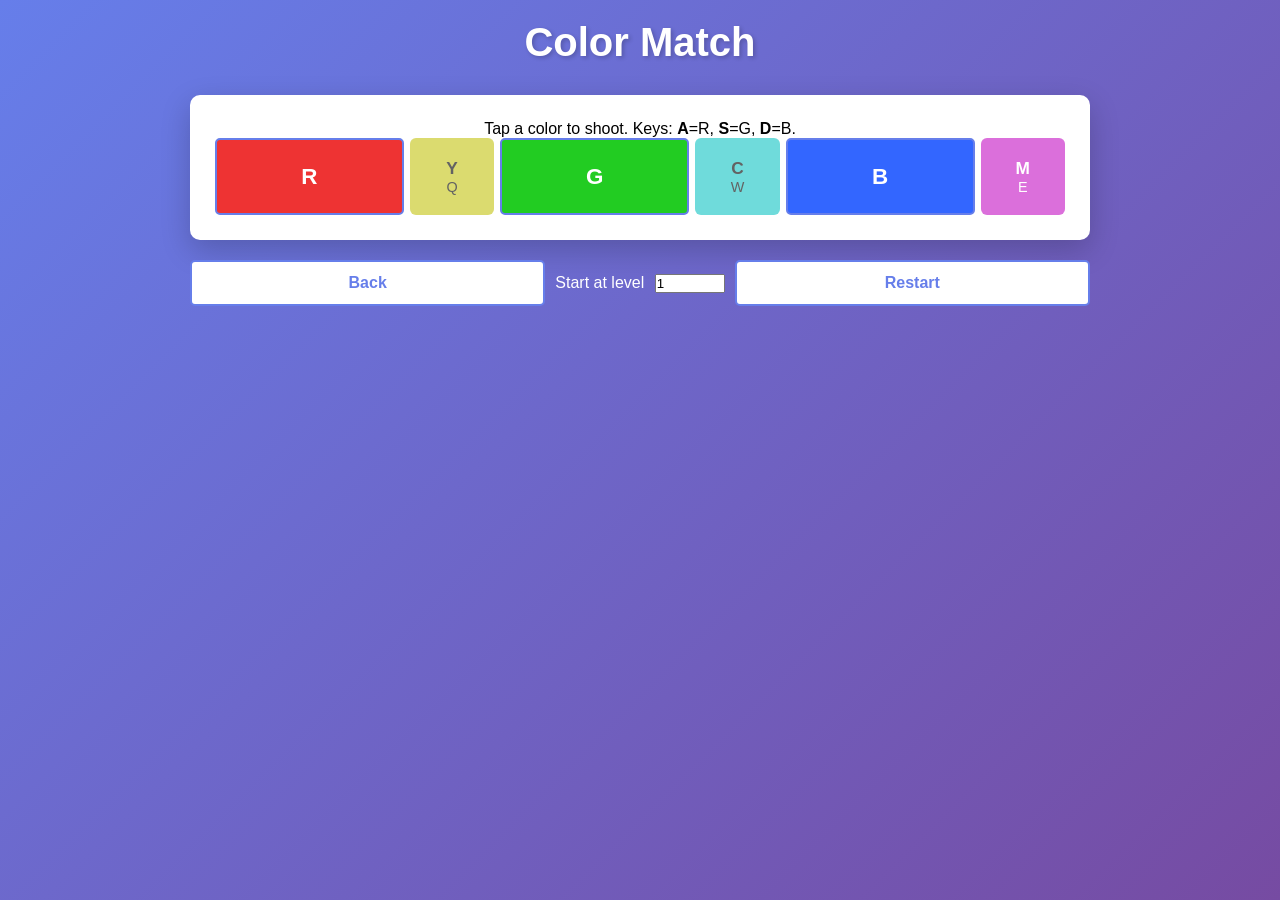
==== web/game.html @ 8110983b "Game implemented" ====
<!DOCTYPE html>
<html lang="en">
<head>
    <meta charset="UTF-8">
    <meta name="viewport" content="width=device-width, initial-scale=1.0">
    <title>HallwayLedBar — Game</title>
    <link rel="stylesheet" href="style.css">
    <script src="game.js" defer></script>
</head>
<body>
    <div class="container">
        <h1>Color Match</h1>

        <div class="card">
            <p style="text-align:center; margin-top:0;">Tap a color to shoot. Keys: <strong>A</strong>=R, <strong>S</strong>=G, <strong>D</strong>=B.</p>
            <div class="button-group" style="display:flex; gap:6px; flex-wrap:wrap; align-items:stretch;">
                <button id="btnR" class="btn" style="flex:2; min-width:80px; background:#e33; color:#fff; font-size:1.4em; padding:20px;">R</button>
                <div class="mix-hint" style="flex:1; min-width:50px; background:#cc3; color:#222; font-size:0.9em; padding:20px 6px; border-radius:6px; display:flex; flex-direction:column; align-items:center; justify-content:center; user-select:none; pointer-events:none; opacity:0.7;">
                    <strong style="font-size:1.2em;">Y</strong><span>Q</span>
                </div>
                <button id="btnG" class="btn" style="flex:2; min-width:80px; background:#2c2; color:#fff; font-size:1.4em; padding:20px;">G</button>
                <div class="mix-hint" style="flex:1; min-width:50px; background:#3cc; color:#222; font-size:0.9em; padding:20px 6px; border-radius:6px; display:flex; flex-direction:column; align-items:center; justify-content:center; user-select:none; pointer-events:none; opacity:0.7;">
                    <strong style="font-size:1.2em;">C</strong><span>W</span>
                </div>
                <button id="btnB" class="btn" style="flex:2; min-width:80px; background:#36f; color:#fff; font-size:1.4em; padding:20px;">B</button>
                <div class="mix-hint" style="flex:1; min-width:50px; background:#c3c; color:#fff; font-size:0.9em; padding:20px 6px; border-radius:6px; display:flex; flex-direction:column; align-items:center; justify-content:center; user-select:none; pointer-events:none; opacity:0.7;">
                    <strong style="font-size:1.2em;">M</strong><span>E</span>
                </div>
            </div>
        </div>

        <div style="text-align:center; margin-top:20px; display:flex; gap:10px; align-items:center; justify-content:center; flex-wrap:wrap;">
            <button id="btnBack" class="btn">Back</button>
            <label style="color:#fff;">Start at level
                <input id="startLevel" type="number" min="1" value="1" style="width:70px; margin-left:6px;">
            </label>
            <button id="btnRestart" class="btn">Restart</button>
        </div>

        <div id="message" class="message"></div>
    </div>
</body>
</html>
---- web/style.css ----
/* Global Styles */
* {
    margin: 0;
    padding: 0;
    box-sizing: border-box;
}

body {
    font-family: -apple-system, BlinkMacSystemFont, 'Segoe UI', Roboto, Oxygen, Ubuntu, Cantarell, sans-serif;
    background: linear-gradient(135deg, #667eea 0%, #764ba2 100%);
    min-height: 100vh;
    padding: 20px;
}

.container {
    max-width: 900px;
    margin: 0 auto;
}

h1 {
    color: white;
    text-align: center;
    margin-bottom: 30px;
    font-size: 2.5em;
    text-shadow: 2px 2px 4px rgba(0,0,0,0.2);
}

h2 {
    color: #333;
    margin-bottom: 15px;
    font-size: 1.5em;
}

/* Card */
.card {
    background: white;
    border-radius: 10px;
    padding: 25px;
    margin-bottom: 20px;
    box-shadow: 0 10px 30px rgba(0,0,0,0.2);
}

/* Status Grid */
.status-grid {
    display: grid;
    grid-template-columns: repeat(auto-fit, minmax(200px, 1fr));
    gap: 15px;
}

.status-item {
    display: flex;
    flex-direction: column;
    padding: 10px;
    background: #f8f9fa;
    border-radius: 5px;
}

.status-item .label {
    font-size: 0.9em;
    color: #666;
    margin-bottom: 5px;
}

.status-item .value {
    font-size: 1.2em;
    font-weight: bold;
    color: #333;
}

/* Buttons */
.button-group {
    display: flex;
    gap: 10px;
}

.btn {
    flex: 1;
    padding: 12px 20px;
    border: 2px solid #667eea;
    background: white;
    color: #667eea;
    border-radius: 5px;
    font-size: 16px;
    font-weight: bold;
    cursor: pointer;
    transition: all 0.3s;
}

.btn:hover {
    background: #667eea;
    color: white;
    transform: translateY(-2px);
    box-shadow: 0 5px 15px rgba(102, 126, 234, 0.3);
}

.btn-active {
	border-width: 8px;
	padding: 6px;
}

.btn-primary {
    background: #667eea;
    color: white;
}

.btn-primary:hover {
    background: #5568d3;
}

.btn-success {
    background: #28a745;
    color: white;
    border-color: #28a745;
    width: 100%;
    margin-top: 15px;
}

.btn-success:hover {
    background: #218838;
    border-color: #218838;
}

.btn-delete {
    background: #dc3545;
    color: white;
    border: none;
    width: 30px;
    height: 30px;
    border-radius: 50%;
    font-size: 20px;
    cursor: pointer;
    transition: all 0.3s;
}

.btn-delete:hover {
    background: #c82333;
    transform: scale(1.1);
}

.btn-danger {
    background: #dc3545;
    color: white;
    border: 2px solid #dc3545;
}

.btn-danger:hover {
    background: #c82333;
    border-color: #c82333;
    color: white;
    box-shadow: 0 5px 15px rgba(220, 53, 69, 0.3);
}

/* Form */
.form-group {
    margin-bottom: 15px;
}

.form-group label {
    display: block;
    margin-bottom: 5px;
    color: #555;
    font-weight: bold;
}

.form-group input,
.form-group select {
    width: 100%;
    padding: 10px;
    border: 2px solid #ddd;
    border-radius: 5px;
    font-size: 16px;
}

.form-group input:focus {
    outline: none;
    border-color: #667eea;
}

/* Schedule List */
.schedule-list {
    margin-bottom: 15px;
}

.schedule-step {
    display: flex;
    align-items: center;
    background: #f8f9fa;
    padding: 15px;
    margin-bottom: 10px;
    border-radius: 8px;
    cursor: move;
    transition: all 0.3s;
    border: 2px solid transparent;
}

.schedule-step:hover {
    background: #e9ecef;
    border-color: #667eea;
}

.drag-handle {
    font-size: 24px;
    color: #999;
    margin-right: 15px;
    cursor: grab;
}

.drag-handle:active {
    cursor: grabbing;
}

.step-content {
    flex: 1;
    display: flex;
    gap: 10px;
    align-items: center;
    flex-wrap: wrap;
}

.step-content select,
.step-content input {
    padding: 8px;
    border: 1px solid #ddd;
    border-radius: 4px;
    font-size: 14px;
}

.step-preview {
    width: 40px;
    height: 40px;
    border-radius: 5px;
    border: 2px solid #ddd;
    margin-left: 10px;
}

/* Message */
.message {
    padding: 15px;
    border-radius: 5px;
    margin-top: 20px;
    font-weight: bold;
    text-align: center;
    display: none;
}

.message.error {
    background: #fee;
    color: #c33;
    border: 2px solid #fcc;
}

.message.success {
    background: #efe;
    color: #3c3;
    border: 2px solid #cfc;
}

.message.info {
    background: #eef;
    color: #33c;
    border: 2px solid #ccf;
}

/* Responsive */
@media (max-width: 600px) {
    h1 {
        font-size: 1.8em;
    }

    .button-group {
        flex-direction: column;
    }

    .step-content {
        flex-direction: column;
        align-items: stretch;
    }

    .step-content input,
    .step-content select {
        width: 100% !important;
    }

    .schedule-step {
        flex-direction: column;
        align-items: flex-start;
    }

    .step-preview {
        margin-left: 0;
        margin-top: 10px;
        width: 100%;
        height: 30px;
    }
}

.time-selector { display: flex; gap: 10px; align-items: center; margin-bottom: 10px; }
.time-selector input[type="radio"] { margin-right: 5px; }
.time-selector label { margin-right: 15px; }
.color-preview {
	width: 60px; height: 60px; border-radius: 8px; border: 2px solid #ddd;
	cursor: pointer; position: relative;
}
.color-picker-popup {
	display: none; position: fixed; z-index: 1000; background: white;
	padding: 20px; border-radius: 10px; box-shadow: 0 10px 30px rgba(0,0,0,0.3);
	top: 50%; left: 50%; transform: translate(-50%, -50%);
}
.color-picker-popup.active { display: block; }
.hsv-picker { display: flex; flex-direction: column; gap: 15px; }
.hsv-slider { width: 100%; }
.upcoming-events { font-size: 0.9em; margin-top: 10px; }

/* File management page */
.files-table { width: 100%; border-collapse: collapse; font-size: 0.9em; }
.files-table th, .files-table td {
    text-align: left;
    padding: 8px 6px;
    border-bottom: 1px solid #eee;
    vertical-align: middle;
}
.files-table th {
    color: #666;
    font-weight: 600;
    font-size: 0.8em;
    text-transform: uppercase;
}
.files-table .mono {
    font-family: ui-monospace, SFMono-Regular, Menlo, monospace;
    word-break: break-all;
}
.files-table td.sha { font-size: 0.75em; color: #666; }
.btn-small { padding: 4px 10px; font-size: 0.85em; min-width: 0; }
progress { height: 10px; border-radius: 5px; }

.upcoming-event {
	padding: 5px; margin: 3px 0; background: #f0f0f0; border-radius: 3px;
	display: flex; justify-content: space-between;
	border-left: 4px solid transparent;
}
.upcoming-event.current-step {
	background: #e8f0ff;
	border-left-color: #667eea;
	font-weight: 600;
}
.event-left { display: inline-flex; align-items: center; gap: 8px; }
.event-swatch {
	display: inline-block;
	width: 2em; height: 1em;
	border-radius: 3px;
	border: 1px solid rgba(0,0,0,0.15);
	flex: 0 0 auto;
}
.schedule-step-new {
	background: #f8f9fa; padding: 15px; margin-bottom: 10px; border-radius: 8px;
	border: 2px solid #ddd;
}
.calculated-time { font-size: 0.85em; color: #666; margin-top: 5px; }
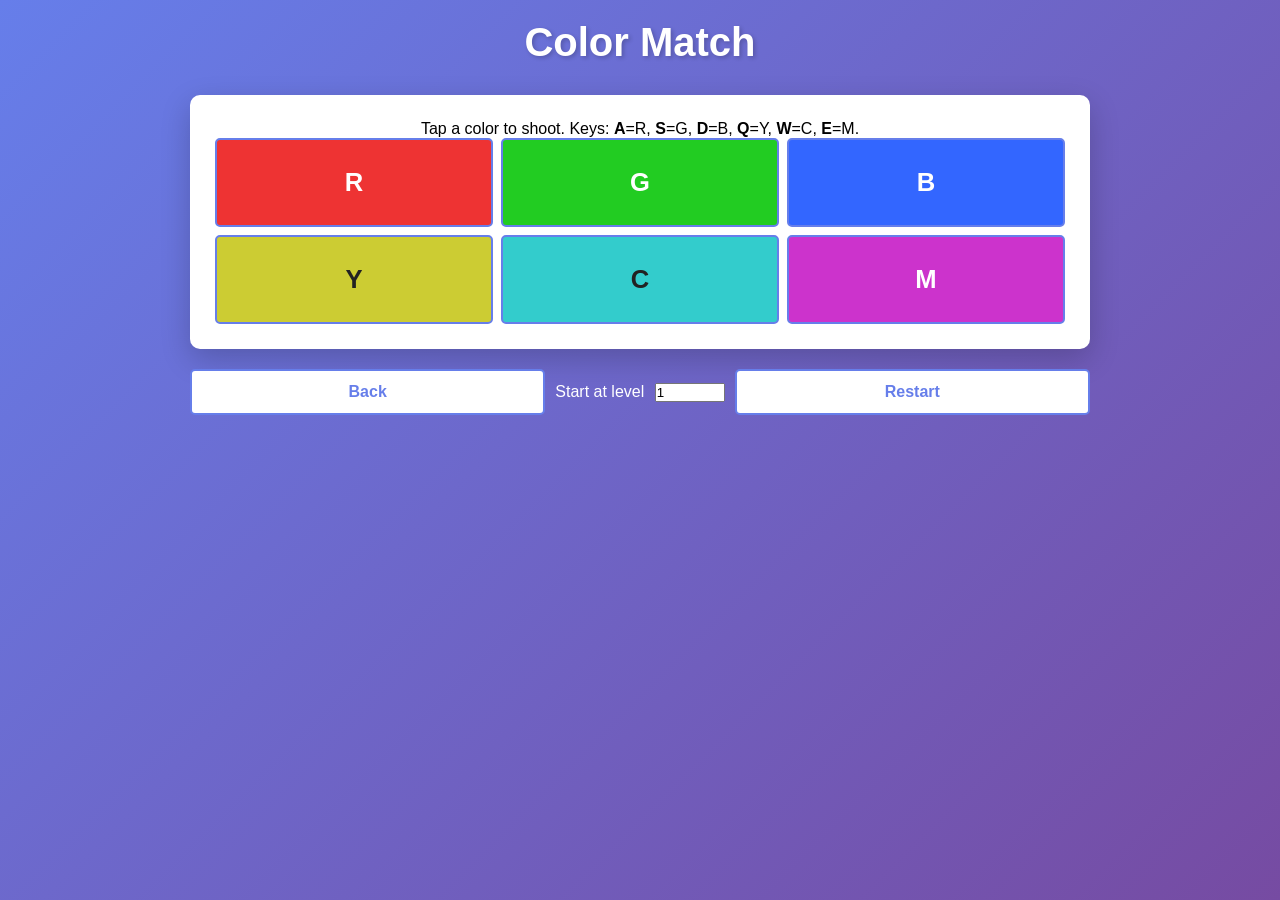
==== commit 160d9995: "Update docs, change the way CMY balls are shot, as multi-key / multi-button / multi-touch remains un" ====
--- a/web/game.html
+++ b/web/game.html
@@ -5,6 +5,9 @@
     <meta name="viewport" content="width=device-width, initial-scale=1.0">
     <title>HallwayLedBar — Game</title>
     <link rel="stylesheet" href="style.css">
+    <style>
+        .shoot-btn { font-size: 1.6em; padding: 28px 0; min-height: 80px; touch-action: manipulation; user-select: none; }
+    </style>
     <script src="game.js" defer></script>
 </head>
 <body>
@@ -12,20 +15,14 @@
         <h1>Color Match</h1>
 
         <div class="card">
-            <p style="text-align:center; margin-top:0;">Tap a color to shoot. Keys: <strong>A</strong>=R, <strong>S</strong>=G, <strong>D</strong>=B.</p>
-            <div class="button-group" style="display:flex; gap:6px; flex-wrap:wrap; align-items:stretch;">
-                <button id="btnR" class="btn" style="flex:2; min-width:80px; background:#e33; color:#fff; font-size:1.4em; padding:20px;">R</button>
-                <div class="mix-hint" style="flex:1; min-width:50px; background:#cc3; color:#222; font-size:0.9em; padding:20px 6px; border-radius:6px; display:flex; flex-direction:column; align-items:center; justify-content:center; user-select:none; pointer-events:none; opacity:0.7;">
-                    <strong style="font-size:1.2em;">Y</strong><span>Q</span>
-                </div>
-                <button id="btnG" class="btn" style="flex:2; min-width:80px; background:#2c2; color:#fff; font-size:1.4em; padding:20px;">G</button>
-                <div class="mix-hint" style="flex:1; min-width:50px; background:#3cc; color:#222; font-size:0.9em; padding:20px 6px; border-radius:6px; display:flex; flex-direction:column; align-items:center; justify-content:center; user-select:none; pointer-events:none; opacity:0.7;">
-                    <strong style="font-size:1.2em;">C</strong><span>W</span>
-                </div>
-                <button id="btnB" class="btn" style="flex:2; min-width:80px; background:#36f; color:#fff; font-size:1.4em; padding:20px;">B</button>
-                <div class="mix-hint" style="flex:1; min-width:50px; background:#c3c; color:#fff; font-size:0.9em; padding:20px 6px; border-radius:6px; display:flex; flex-direction:column; align-items:center; justify-content:center; user-select:none; pointer-events:none; opacity:0.7;">
-                    <strong style="font-size:1.2em;">M</strong><span>E</span>
-                </div>
+            <p style="text-align:center; margin-top:0;">Tap a color to shoot. Keys: <strong>A</strong>=R, <strong>S</strong>=G, <strong>D</strong>=B, <strong>Q</strong>=Y, <strong>W</strong>=C, <strong>E</strong>=M.</p>
+            <div class="button-group" style="display:grid; grid-template-columns:repeat(3, 1fr); gap:8px;">
+                <button id="btnR" class="btn shoot-btn" data-color="R" style="background:#e33; color:#fff;">R</button>
+                <button id="btnG" class="btn shoot-btn" data-color="G" style="background:#2c2; color:#fff;">G</button>
+                <button id="btnB" class="btn shoot-btn" data-color="B" style="background:#36f; color:#fff;">B</button>
+                <button id="btnY" class="btn shoot-btn" data-color="Y" style="background:#cc3; color:#222;">Y</button>
+                <button id="btnC" class="btn shoot-btn" data-color="C" style="background:#3cc; color:#222;">C</button>
+                <button id="btnM" class="btn shoot-btn" data-color="M" style="background:#c3c; color:#fff;">M</button>
             </div>
         </div>
 
